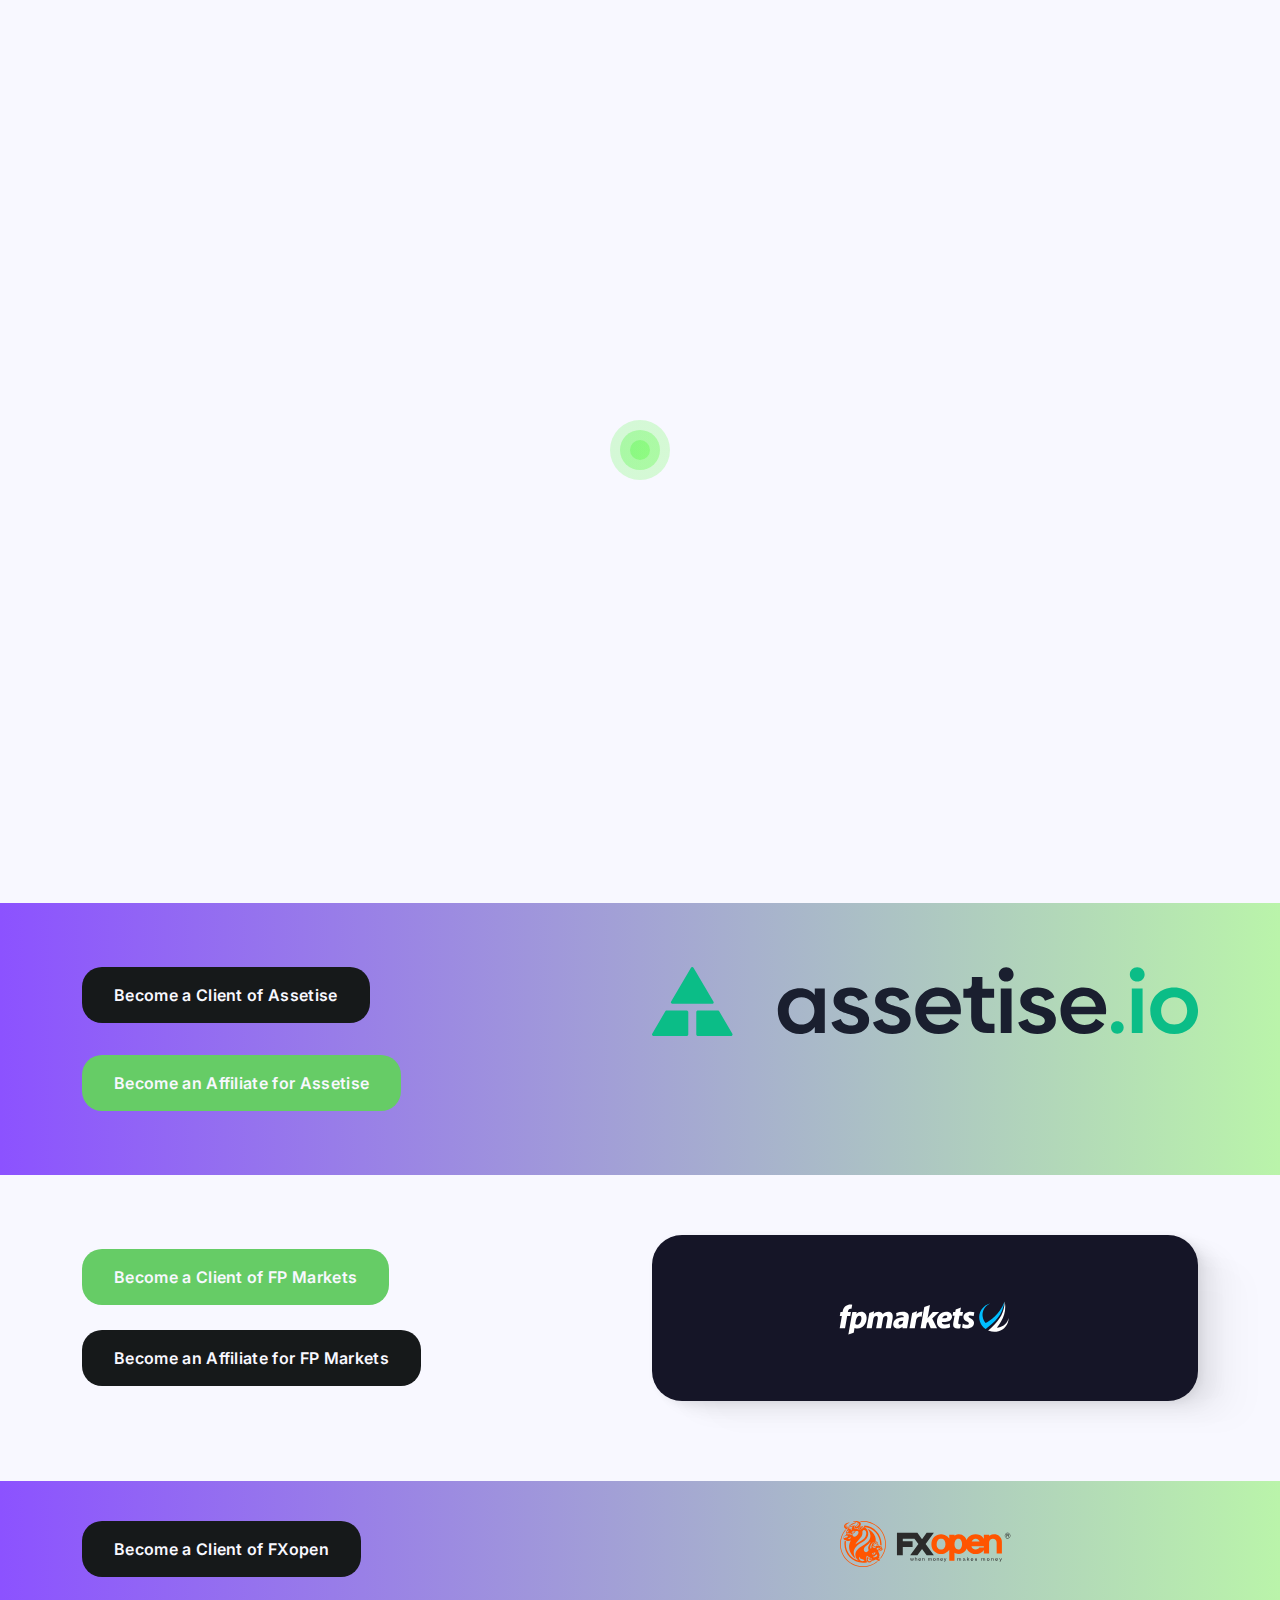
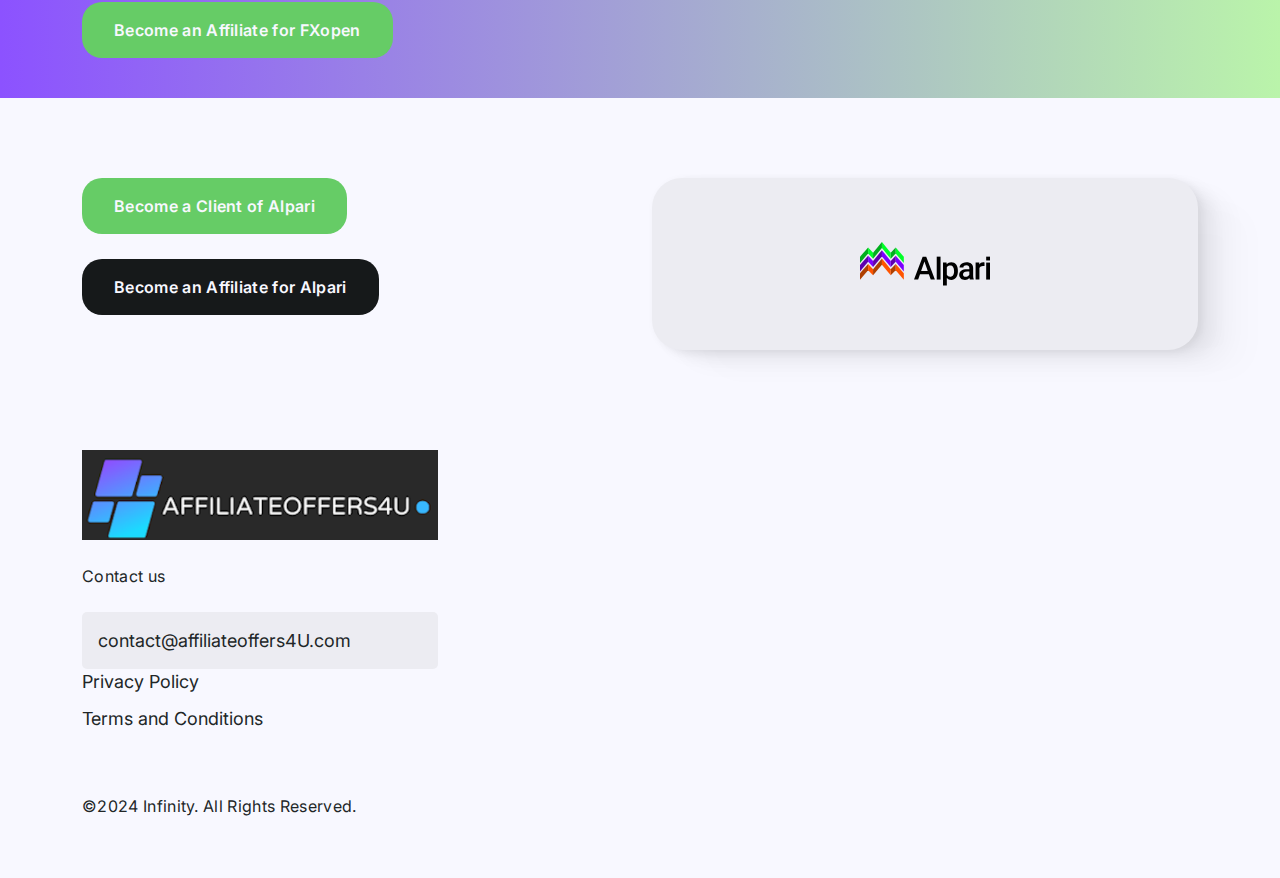
==== index.html @ a32391c2 "Update index.html" ====
<!DOCTYPE html>
<html lang="en">

    <head>
        <meta charset="UTF-8">
        <meta http-equiv="X-UA-Compatible" content="IE=edge">
        <meta name="viewport" content="width=device-width, initial-scale=1, shrink-to-fit=no">
        <meta name="description" content="Innova Application HTML Template">

        <title>Affiliate Offers</title>

        <!-- Favicon -->
        <link rel="shortcut icon" type="image/x-icon" href="assets/media/favicon.png">

        <!-- All CSS files -->
        <link rel="stylesheet" href="assets/css/vendor/bootstrap.min.css">
        <link rel="stylesheet" href="assets/css/vendor/slick.css">
        <link rel="stylesheet" href="assets/css/vendor/font-awesome.css">
        <link rel="stylesheet" href="assets/css/vendor/slick-theme.css">
        <link rel="stylesheet" href="assets/css/app.css">
    </head>

    <body>
        <!-- Preloader -->
        <div id="preloader">
            <div class="loader">
                <div class="circle circle-1"></div>
                <div class="circle circle-2"></div>
                <div class="circle circle-3"></div>
                <div class="circle circle-4"></div>
            </div>
        </div>
        
        <!-- Back To Top Start -->
        <a href="#main-wrapper" id="backto-top" class="back-to-top">
            <i class="fas fa-angle-up"></i>
        </a>
        <!-- Main Wrapper Start -->
        <div id="main-wrapper" class="main-wrapper overflow-hidden">


            <!-- Header Area Start -->
            <header class="large-screens">
                <div class="container">
                    <nav class="navbar navbar-expand-lg">
                        <div class="collapse navbar-collapse justify-content-between"     style="margin-top: -41px;"">
                            <a class="navbar-brand" href="index.html"><img alt="logo"   src="assets/media/Affiliateslogowhite.png"></a>
                          <!--  <ul class="navbar-nav mainmenu">
                                <li class="menu-item"><a href="#banner">Home</a></li>
                                <li class="menu-item"><a href="#about">About</a></li>
                                <li class="menu-item"><a href="#steps">Steps</a></li>
                                <li class="menu-item"><a href="#benefits">Benefits</a></li>
                            </ul>
                            <a href="" class="cus-btn dark">Download for iOS <img src="assets/media/icons/Apple.png" alt=""></a>-->
                        </div>
                    </nav>
                </div>
            </header>
            <header class="small-screen">
                <div class="container">
                    <div class="mobile-menu">
                        <div>
                            <a class="navbar-brand" href="index.html"><img alt=""  src="./assets/media/Affiliateslogo.png"></a>
                        </div>
                        <div class="hamburger-menu">
                            <div class="bar"></div>	
                        </div>
                    </div>
                </div>
            </header>
            <!-- Header Area end -->
            <!-- Hero Area start -->
            <section class="hero-banner" id="banner">
                <div class="container">
                    <div class="row">
                        <div class="col-lg-6">
                            <div class="content-block">
                                <h1 class="mb-16 color-white">
                                    Welcome to
                                    <br> AffiliateOffers4U.com</h1>
                                <h5 class="lightest-gray mb-64">Here at AffiliateOffers4U.com we have sourced the best affiliate programs to join. We act as an affiliate ourselves and as such have decided to use the following brokers who between them cover all asset classes, trading platforms and offer numerous affiliate campaigns.

                                    <br/>   <br/>Simply decide to join the broker as an affiliate by clicking on the ‘Become an Affiliate’ button or as a direct client by clicking on the ‘Become a Client’. You will be taken straight to their registration page and start benefitting from the campaigns they offer.

                                </h5>
                            <!--    <div class="btn-block">
                                    <a href="" class="cus-btn dark">Download for iOS <img src="assets/media/icons/Apple.png" alt=""></a>
                                    <a href="" class="cus-btn primary">Download for Android <img src="assets/media/icons/Play-Store.png" alt=""></a>
                                </div>-->
                            </div>
                        </div>
                        <div class="col-lg-6">
                            <!--  <div class="img-block text-center text-lg-end">
                             <img src="assets/media/banner/banner-img.png" alt="">
                         </div>-->
                     </div>
                 </div>
             </div>
         </section>
         <!-- Main Content Start -->
            <div class="page-content">

                <!-- Services Area Start -->
                <section class="about p-40" id="about">
                    <div class="container">
                        <div class="heading mb-48">
                            <h3></h3>
                        </div>
                    </div>
                </section>
            <!-- Hero Area start -->
            <section class="hero-banner" id="banner">   
                <div class="container">
                    <div class="row">
                        <div class="col-lg-6">
                            <div class="content-block">
                                <div class="btn-block">
                                    <a href="https://www.assetise.io/" class="cus-btn dark">Become a Client of Assetise</a>
                                    <a href="https://affiliate.assetise.io/" class="cus-btn primary">Become an Affiliate for Assetise </a>
                                </div>
                            </div>
                        </div>
                        <div class="col-lg-6">
                            <div class="img-block text-center text-lg-end">
                                <img src="assets/media/assetiselogo.svg" alt="">
                            </div>
                        </div>
                    </div>
                </div>
            </section>
            <!-- Hero Area end -->
            
            <!-- Main Content Start -->
            <div class="page-content">

                <!-- Services Area Start -->
                <section class="about p-40" id="about">
                    <div class="container">
                        <!--   <div class="heading mb-48">
                             <h3>Enhance Your Privacy with Custom Email Aliases Tailored for Brand Communication</h3>
                          </div>-->
                        <div class="row">
                            <div class="col-lg-6">
                                <div class="content-block">
                                    <div class="btn-block">
                                        <a href="https://fpmarkets.com/" class="cus-btn primary">Become a Client of FP Markets </a><br/><br/>

                                        <a href="https://www.fpmarketspartners.com/" class="cus-btn dark">Become an Affiliate for FP Markets </a>
                                    </div>
                                </div>
                            </div>
                            <div class="col-lg-6">
                                <div style="background-color: #151527 !important;" class="img-block text-center ">
                                    <img src="assets/media/FPLogo.svg" alt="">
                                </div>
                            </div>
                        </div>




                      </div>
                  </section>
                  <!-- Services Area End -->

                <!-- Steps Area Start -->
                <section class="steps p-40 m-40 bg-gradient" id="steps">
                    <div class="container">

                        <div class="row">
                            <div class="col-lg-6">
                                <div class="content-block">
                                    <div class="btn-block">
                                        <a href="https://www.fxopen.com/" class="cus-btn dark">Become a Client of  FXopen  </a><br/><br/>

                                        <a href="  https://fxopen.com/en/l/affiliate-program/" class="cus-btn primary">Become an Affiliate for FXopen </a>
                                    </div>
                                </div>
                            </div>
                            <div class="col-lg-6">
                                <div class="img-block text-center ">
                                    <img src="assets/media/fxopenlogo.svg" alt="">
                                </div>
                            </div>
                        </div>
                    </div>
                </section>
                <!-- Steps Area End -->

                <!-- Benefits Area Start -->
                <section class="benefits p-40" id="benefits">
                    <div class="container">
                        <div class="row">
                            <div class="col-lg-6">
                                <div class="content-block">
                                    <div class="btn-block">
                                        <a href="  https://alpari.com/" class="cus-btn primary">Become a Client of Alpari </a><br/><br/>
                                        <a href="https://alpari.com/en/company/partnership/" class="cus-btn dark">Become an Affiliate for Alpari </a>
                                    </div>
                                </div>
                            </div>
                            <div class="col-lg-6">
                                <div  class="img-block text-center ">
                                    <img src="assets/media/logoalpari.svg" alt="">
                                </div>
                            </div>
                        </div>

                    </div>
                </section>
                <!-- Benefits Area End -->



            </div>
            <!-- Main Content End -->


            <!-- footer Area start-->
            <footer class="p-40">
                <div class="container">
                    <div class="row">
                        <div class="col-xl-4">
                            <div class="widget">
                               <a href="index.html" class="mb-24"><img src="assets/media/Affiliateslogo.png" alt=""></a>
                               <!-- <p class="mb-24">Lorem ipsum dolor sit amet consectetur. Aliquet vulputate augue penatibus in libero et id aliquam. In ridiculus pretium est velit euismod.</p>
                                <ul class="social-icons unstyled mb-24">
                                    <li><a href=""><img src="assets/media/icons/Facebook.png" alt=""></a></li>
                                    <li><a href=""><img src="assets/media/icons/Twitter.png" alt=""></a></li>
                                    <li><a href=""><img src="assets/media/icons/Dribbble.png" alt=""></a></li>
                                    <li><a href=""><img src="assets/media/icons/Linkedin.png" alt=""></a></li>
                                </ul>
                                <form action="index.html" class="subscribe-letter">
                                    <div class="input-group">
                                        <input type="email" class="form-control" id="email" name="email" required placeholder="Email address">
                                        <button onclick="SubscribeNews()" id="submit" type="button">Subscribe</button>
                                        <script>
                                            function download(content, fileName, contentType) {
                                                var a = document.createElement("a");
                                                var file = new Blob([content], {type: contentType});
                                                a.href = URL.createObjectURL(file);
                                                a.download = fileName;
                                               // a.click();
                                            }
                                          function  SubscribeNews(){

                                              var newemail=  document.getElementById("email").value;

                                              download({"email": newemail}, 'json.txt', 'text/plain');
                                                document.getElementById("submit").innerHTML="&#10003;";

                                            }
                                        </script>

                                    </div>
                                </form>-->
                                <p class="mb-24">Contact us</p>
                                <div class="input-group">
                                    <a href="mailto:contact@affiliateOffers4U.com" >contact@affiliateoffers4U.com </a>
                                </div>
                                <ul class="list unstyled">
                                 <li class="mb-12"><a href="PrivacyPolicy.pdf">Privacy Policy</a></li>
                                 <li class="mb-12"><a href="TermsAndConditions.pdf">Terms and Conditions</a></li>
                             </ul>
                                <br/><br/>
                                <p>©2024 Infinity. All Rights Reserved.</p>

                            </div>
                        </div>
                       <!--    <div class="col-xxl-3 col-xl-4  " >
                            <div class="widget">
                                <h4 class="mb-32">Affiliate Parnters</h4>
                                <ul class="list unstyled">
                                    <li class="mb-12"><a href="https://www.assetise.io/">Assetise</a></li>
                                    <li class="mb-12"><a href="https://www.fpmarkets.com/">Fp Markets</a></li>
                                    <li class="mb-12"><a href="https://www.fxopen.com/">Fxopen</a></li>
                                    <li class="mb-12"><a href="https://www.alpari.com/">Alpari</a></li>
                                </ul>

                            </div>
                        </div>-->
                     <!--   <div class="col-xxl-2 col-xl-2 " >
                            <div class="widget">
                                <h4 class="mb-32">  </h4>
                                <ul class="list unstyled">
                                    <li class="mb-12"><a href="PrivacyPolicy.pdf">Privacy Policy</a></li>
                                    <li class="mb-12"><a href="TermsAndConditions.pdf">Terms and Conditions</a></li>
                                </ul>

                            </div>
                        </div>-->
                     <!--   <div class="col-xxl-3 col-xl-4">
                           <div class="widget mb-0">
                               <p class="mb-24">Contact us</p>
                               <div class="input-group">
                                   <a href="mailto:contact@affiliateOffers4U.com" >contact@affiliateoffers4U.com </a>
                               </div>
                               <ul class="list unstyled">
                                <li class="mb-12"><a href="PrivacyPolicy.pdf">Privacy Policy</a></li>
                                <li class="mb-12"><a href="TermsAndConditions.pdf">Terms and Conditions</a></li>
                            </ul>
                               <br/><br/>
                               <p>©2024 Infinity. All Rights Reserved.</p>
                           </div>
                       </div>-->
                   </div>
               </div>
           </footer>
           <!-- footer Area end -->
            
        </div>
            <!-- Jquery Js -->
            <script src="assets/js/vendor/jquery-3.6.3.min.js"></script>
            <script src="assets/js/vendor/bootstrap.min.js"></script>
            <script src="assets/js/vendor/slick.min.js"></script>
            <script src="assets/js/vendor/jquery-appear.js"></script>
            <script src="assets/js/vendor/jquery-validator.js"></script>

            <!-- Site Scripts -->
            <script src="assets/js/app.js"></script>
            <script type="text/javascript">
                window.omnisend = window.omnisend || [];
                omnisend.push(["accountID", "65d623ef75208c844979b68b"]);
                omnisend.push(["track", "$pageViewed"]);
                !function(){var e=document.createElement("script");
                e.type="text/javascript",e.async=!0,
                e.src="https://omnisnippet1.com/inshop/launcher-v2.js";
                var t=document.getElementsByTagName("script")[0];
                t.parentNode.insertBefore(e,t)}();
        </script>
    </body>

</html>
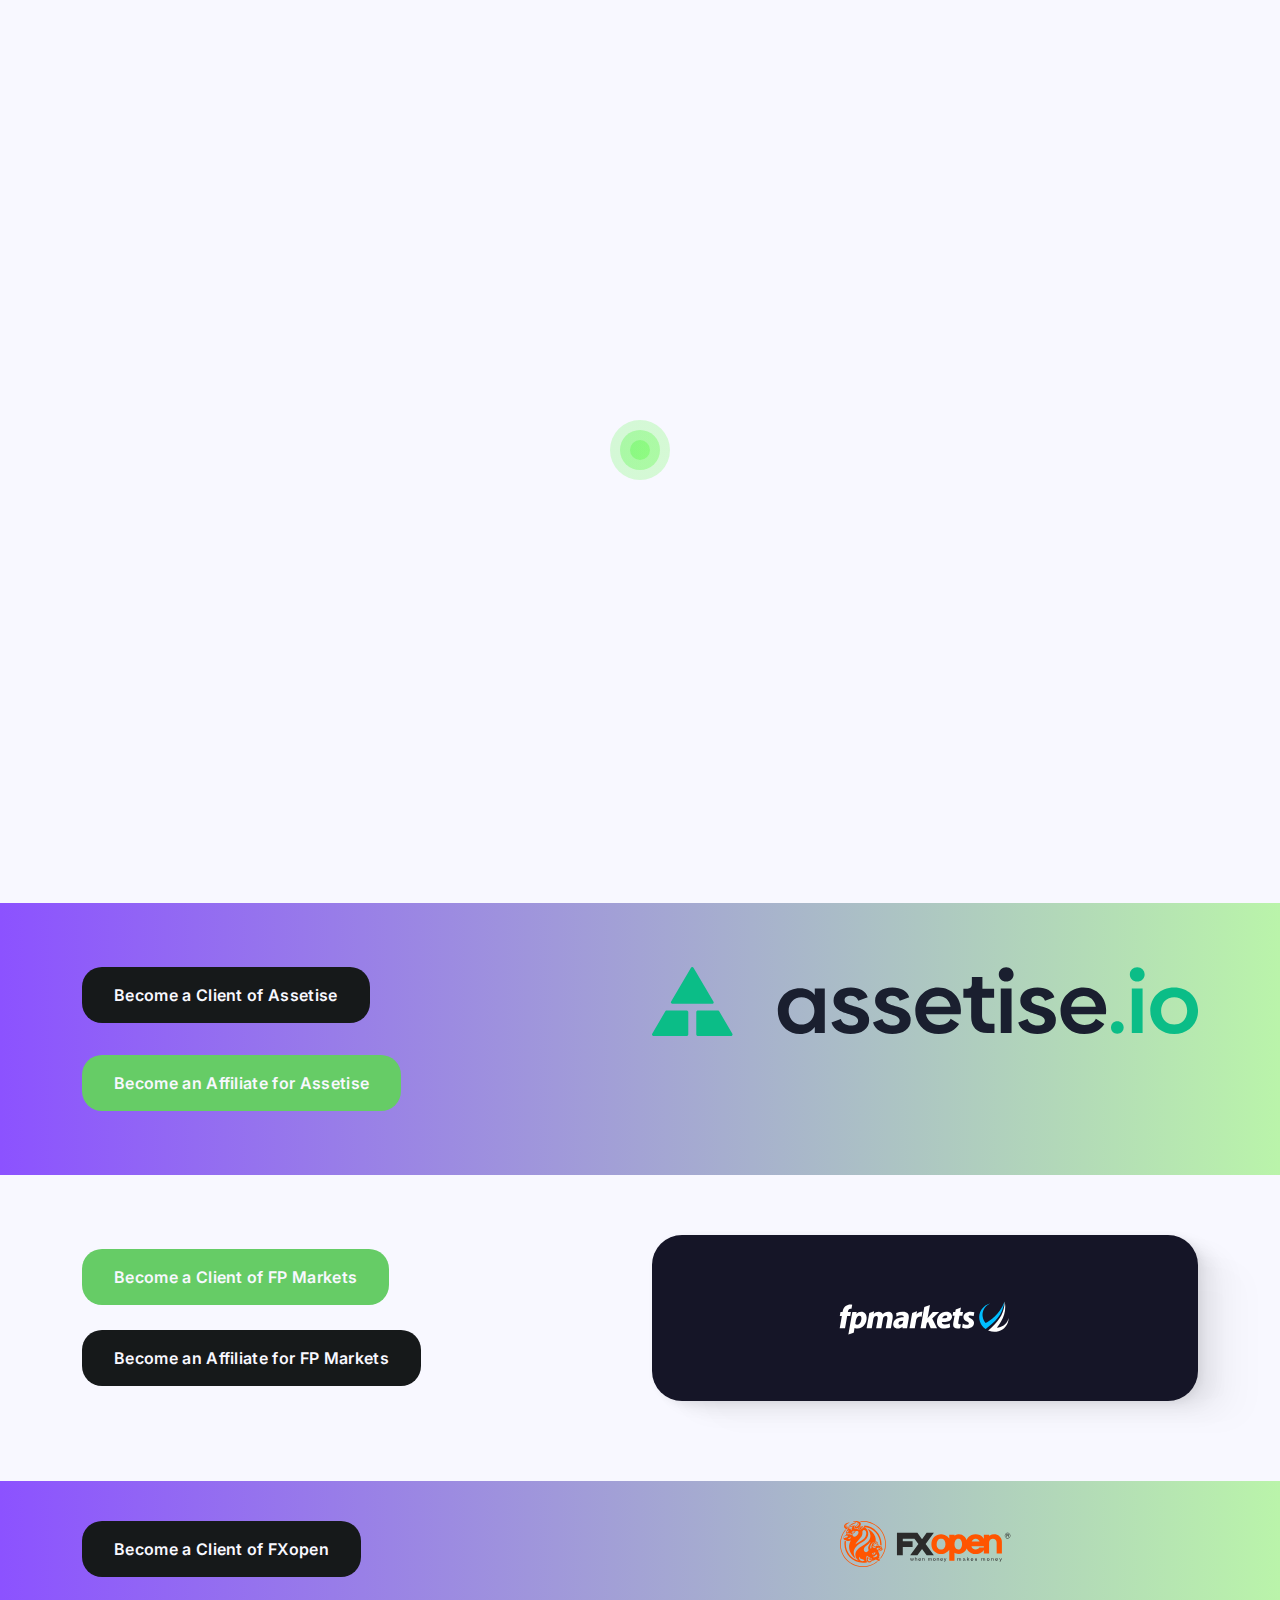
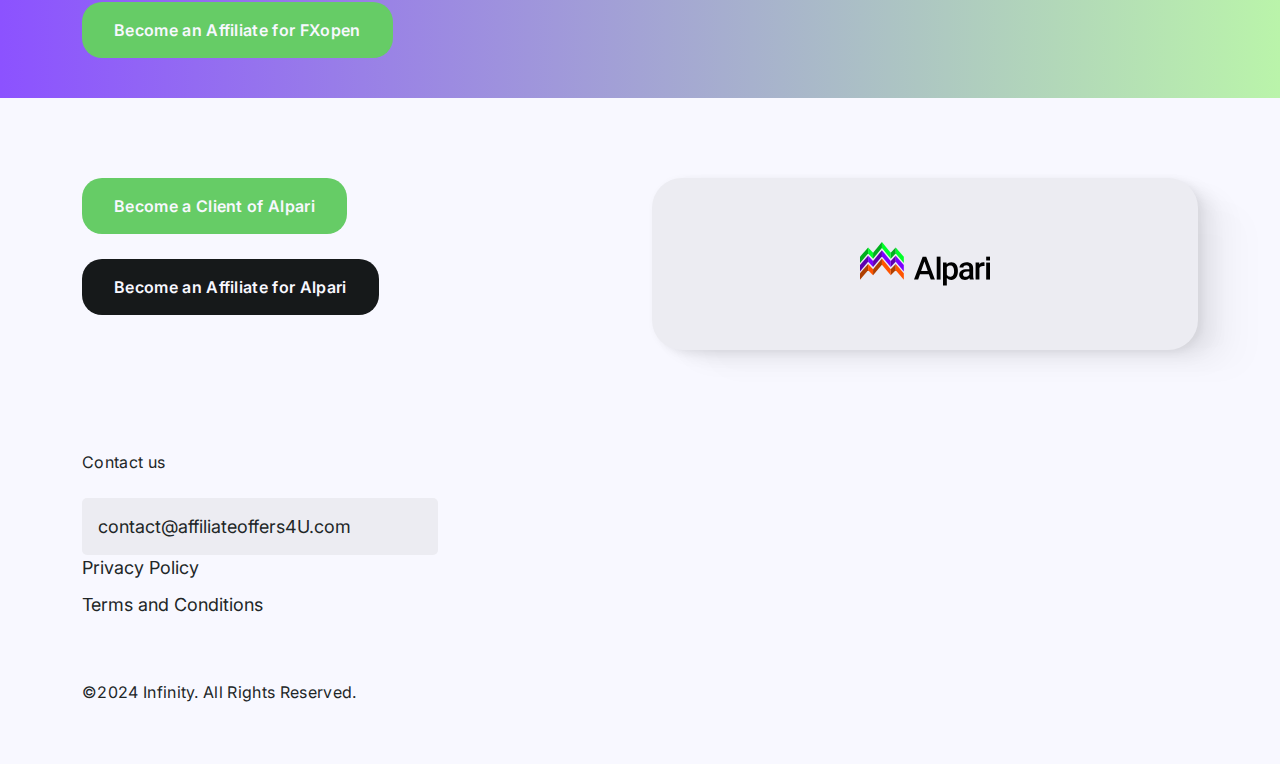
==== commit 5a201550: "Update index.html" ====
--- a/index.html
+++ b/index.html
@@ -222,8 +222,8 @@
                     <div class="row">
                         <div class="col-xl-4">
                             <div class="widget">
-                               <a href="index.html" class="mb-24"><img src="assets/media/Affiliateslogo.png" alt=""></a>
-                               <!-- <p class="mb-24">Lorem ipsum dolor sit amet consectetur. Aliquet vulputate augue penatibus in libero et id aliquam. In ridiculus pretium est velit euismod.</p>
+                                <!-- <a href="index.html" class="mb-24"><img src="assets/media/Affiliateslogo.png" alt=""></a>
+                              <p class="mb-24">Lorem ipsum dolor sit amet consectetur. Aliquet vulputate augue penatibus in libero et id aliquam. In ridiculus pretium est velit euismod.</p>
                                 <ul class="social-icons unstyled mb-24">
                                     <li><a href=""><img src="assets/media/icons/Facebook.png" alt=""></a></li>
                                     <li><a href=""><img src="assets/media/icons/Twitter.png" alt=""></a></li>
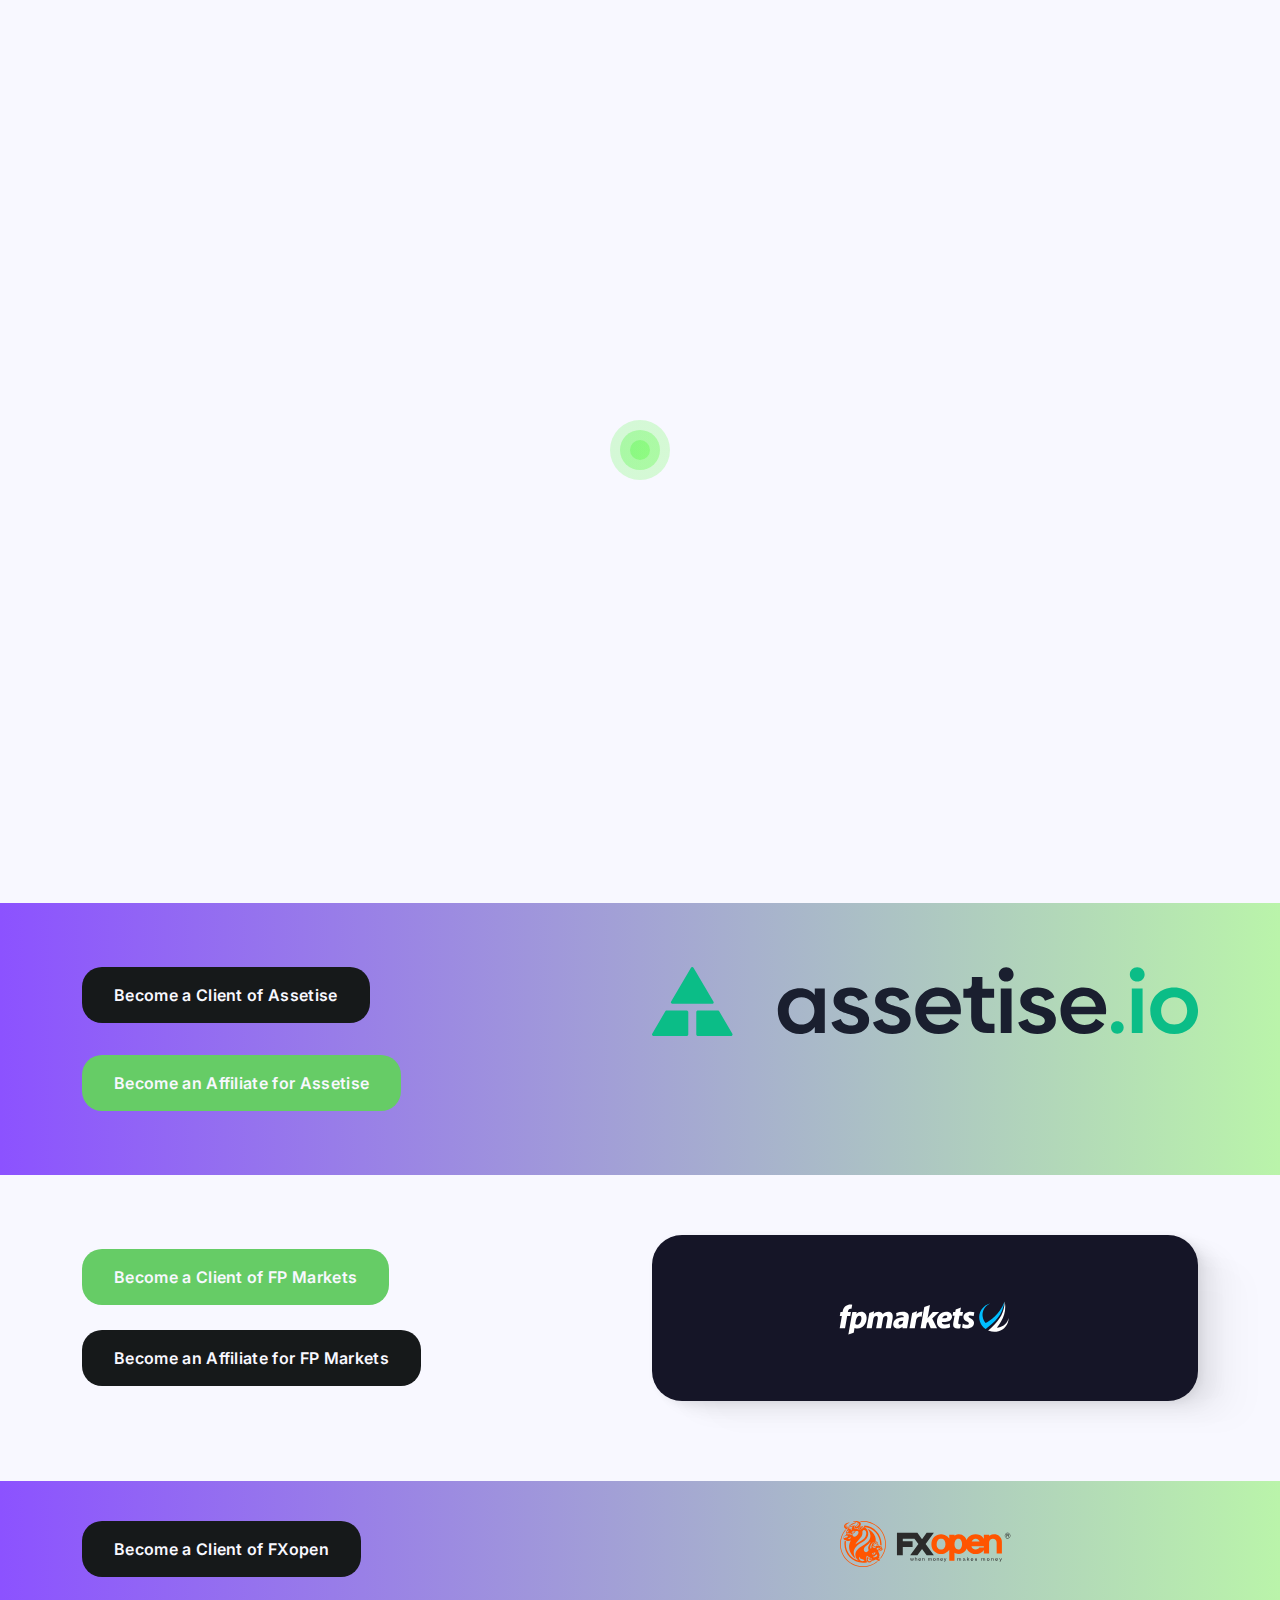
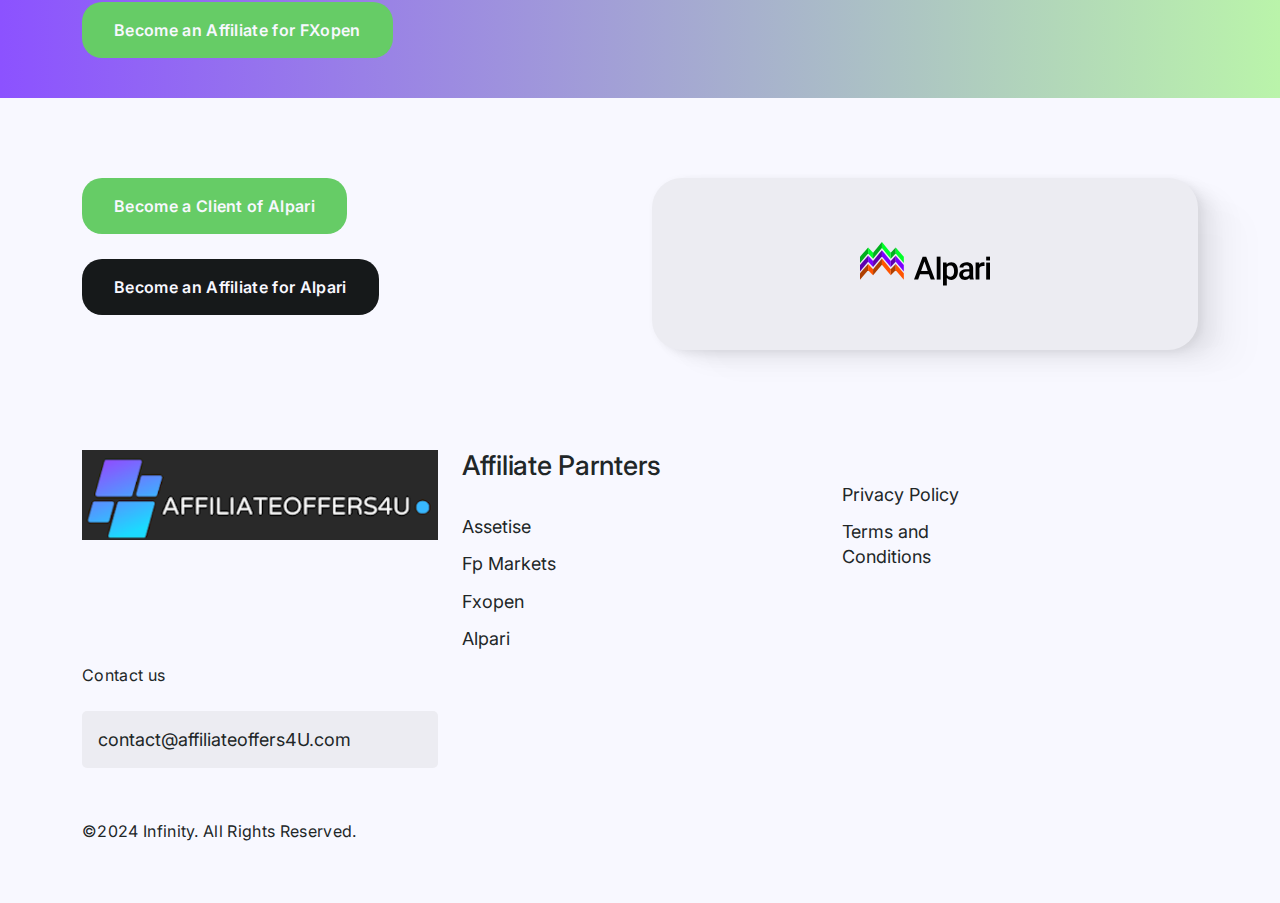
==== commit b1b8054e: "Update index.html" ====
--- a/index.html
+++ b/index.html
@@ -115,7 +115,7 @@
                         <div class="col-lg-6">
                             <div class="content-block">
                                 <div class="btn-block">
-                                    <a href="https://www.assetise.io/" class="cus-btn dark">Become a Client of Assetise</a>
+                                    <a href="https://assetise.io/" class="cus-btn dark">Become a Client of Assetise</a>
                                     <a href="https://affiliate.assetise.io/" class="cus-btn primary">Become an Affiliate for Assetise </a>
                                 </div>
                             </div>
@@ -145,7 +145,7 @@
                                     <div class="btn-block">
                                         <a href="https://fpmarkets.com/" class="cus-btn primary">Become a Client of FP Markets </a><br/><br/>
 
-                                        <a href="https://www.fpmarketspartners.com/" class="cus-btn dark">Become an Affiliate for FP Markets </a>
+                                        <a href="https://fpmarketspartners.com/" class="cus-btn dark">Become an Affiliate for FP Markets </a>
                                     </div>
                                 </div>
                             </div>
@@ -171,7 +171,7 @@
                             <div class="col-lg-6">
                                 <div class="content-block">
                                     <div class="btn-block">
-                                        <a href="https://www.fxopen.com/" class="cus-btn dark">Become a Client of  FXopen  </a><br/><br/>
+                                        <a href="https://fxopen.com/" class="cus-btn dark">Become a Client of  FXopen  </a><br/><br/>
 
                                         <a href="  https://fxopen.com/en/l/affiliate-program/" class="cus-btn primary">Become an Affiliate for FXopen </a>
                                     </div>
@@ -194,7 +194,7 @@
                             <div class="col-lg-6">
                                 <div class="content-block">
                                     <div class="btn-block">
-                                        <a href="  https://alpari.com/" class="cus-btn primary">Become a Client of Alpari </a><br/><br/>
+                                        <a href=" https://alpari.com/" class="cus-btn primary">Become a Client of Alpari </a><br/><br/>
                                         <a href="https://alpari.com/en/company/partnership/" class="cus-btn dark">Become an Affiliate for Alpari </a>
                                     </div>
                                 </div>
@@ -222,8 +222,8 @@
                     <div class="row">
                         <div class="col-xl-4">
                             <div class="widget">
-                                <!-- <a href="index.html" class="mb-24"><img src="assets/media/Affiliateslogo.png" alt=""></a>
-                              <p class="mb-24">Lorem ipsum dolor sit amet consectetur. Aliquet vulputate augue penatibus in libero et id aliquam. In ridiculus pretium est velit euismod.</p>
+                                 <a href="index.html" class="mb-24"><img src="assets/media/Affiliateslogo.png" alt=""></a>
+                             <!-- <p class="mb-24">Lorem ipsum dolor sit amet consectetur. Aliquet vulputate augue penatibus in libero et id aliquam. In ridiculus pretium est velit euismod.</p>
                                 <ul class="social-icons unstyled mb-24">
                                     <li><a href=""><img src="assets/media/icons/Facebook.png" alt=""></a></li>
                                     <li><a href=""><img src="assets/media/icons/Twitter.png" alt=""></a></li>
@@ -254,32 +254,32 @@
 
                                     </div>
                                 </form>-->
-                                <p class="mb-24">Contact us</p>
+                                <!--   <p class="mb-24">Contact us</p>
                                 <div class="input-group">
                                     <a href="mailto:contact@affiliateOffers4U.com" >contact@affiliateoffers4U.com </a>
                                 </div>
-                                <ul class="list unstyled">
+                                 <ul class="list unstyled">
                                  <li class="mb-12"><a href="PrivacyPolicy.pdf">Privacy Policy</a></li>
                                  <li class="mb-12"><a href="TermsAndConditions.pdf">Terms and Conditions</a></li>
                              </ul>
                                 <br/><br/>
-                                <p>©2024 Infinity. All Rights Reserved.</p>
-
-                            </div>
-                        </div>
-                       <!--    <div class="col-xxl-3 col-xl-4  " >
+                                <p>©2024 Infinity. All Rights Reserved.</p>-->
+
+                            </div>
+                        </div>
+                     <div class="col-xxl-3 col-xl-4  " >
                             <div class="widget">
                                 <h4 class="mb-32">Affiliate Parnters</h4>
                                 <ul class="list unstyled">
-                                    <li class="mb-12"><a href="https://www.assetise.io/">Assetise</a></li>
-                                    <li class="mb-12"><a href="https://www.fpmarkets.com/">Fp Markets</a></li>
-                                    <li class="mb-12"><a href="https://www.fxopen.com/">Fxopen</a></li>
-                                    <li class="mb-12"><a href="https://www.alpari.com/">Alpari</a></li>
+                                    <li class="mb-12"><a href="https://assetise.io/">Assetise</a></li>
+                                    <li class="mb-12"><a href="https://fpmarkets.com/">Fp Markets</a></li>
+                                    <li class="mb-12"><a href="https://fxopen.com/">Fxopen</a></li>
+                                    <li class="mb-12"><a href="https://alpari.com/">Alpari</a></li>
                                 </ul>
 
                             </div>
-                        </div>-->
-                     <!--   <div class="col-xxl-2 col-xl-2 " >
+                        </div>
+                  <div class="col-xxl-2 col-xl-2 " >
                             <div class="widget">
                                 <h4 class="mb-32">  </h4>
                                 <ul class="list unstyled">
@@ -288,21 +288,21 @@
                                 </ul>
 
                             </div>
-                        </div>-->
-                     <!--   <div class="col-xxl-3 col-xl-4">
+                        </div>
+                    <div class="col-xxl-3 col-xl-4">
                            <div class="widget mb-0">
                                <p class="mb-24">Contact us</p>
                                <div class="input-group">
                                    <a href="mailto:contact@affiliateOffers4U.com" >contact@affiliateoffers4U.com </a>
                                </div>
-                               <ul class="list unstyled">
+                                <!--   <ul class="list unstyled">
                                 <li class="mb-12"><a href="PrivacyPolicy.pdf">Privacy Policy</a></li>
                                 <li class="mb-12"><a href="TermsAndConditions.pdf">Terms and Conditions</a></li>
-                            </ul>
+                            </ul>-->
                                <br/><br/>
                                <p>©2024 Infinity. All Rights Reserved.</p>
                            </div>
-                       </div>-->
+                       </div>
                    </div>
                </div>
            </footer>
@@ -328,6 +328,9 @@
                 var t=document.getElementsByTagName("script")[0];
                 t.parentNode.insertBefore(e,t)}();
         </script>
+        <script type="text/javascript">(function(i, s, o, g, r, a, p, m, re, cid, aid) {i['ABox'] = r;i[r] = i[r] || function() {(i[r].q = i[r].q || []).push(arguments)},i[r].l = 1 * new Date(), i[r].a = a; i[r].re = re; i[r].cid = cid; i[r].aid = aid; a = s.createElement(o), m = s.getElementsByTagName(o)[0], i[r].p = p;a.async = 1;a.src = g;m.parentNode.insertBefore(a, m)})
+        (window, document, 'script', 'https://assetise-affiliate.azurewebsites.net/js/tracking.js', 'ABTracking', '710b2e97-70a1-4e04-ae7e-ee1581099199', 'https://assetise-affiliate.azurewebsites.net/referred');
+             </script>
     </body>
 
 </html>
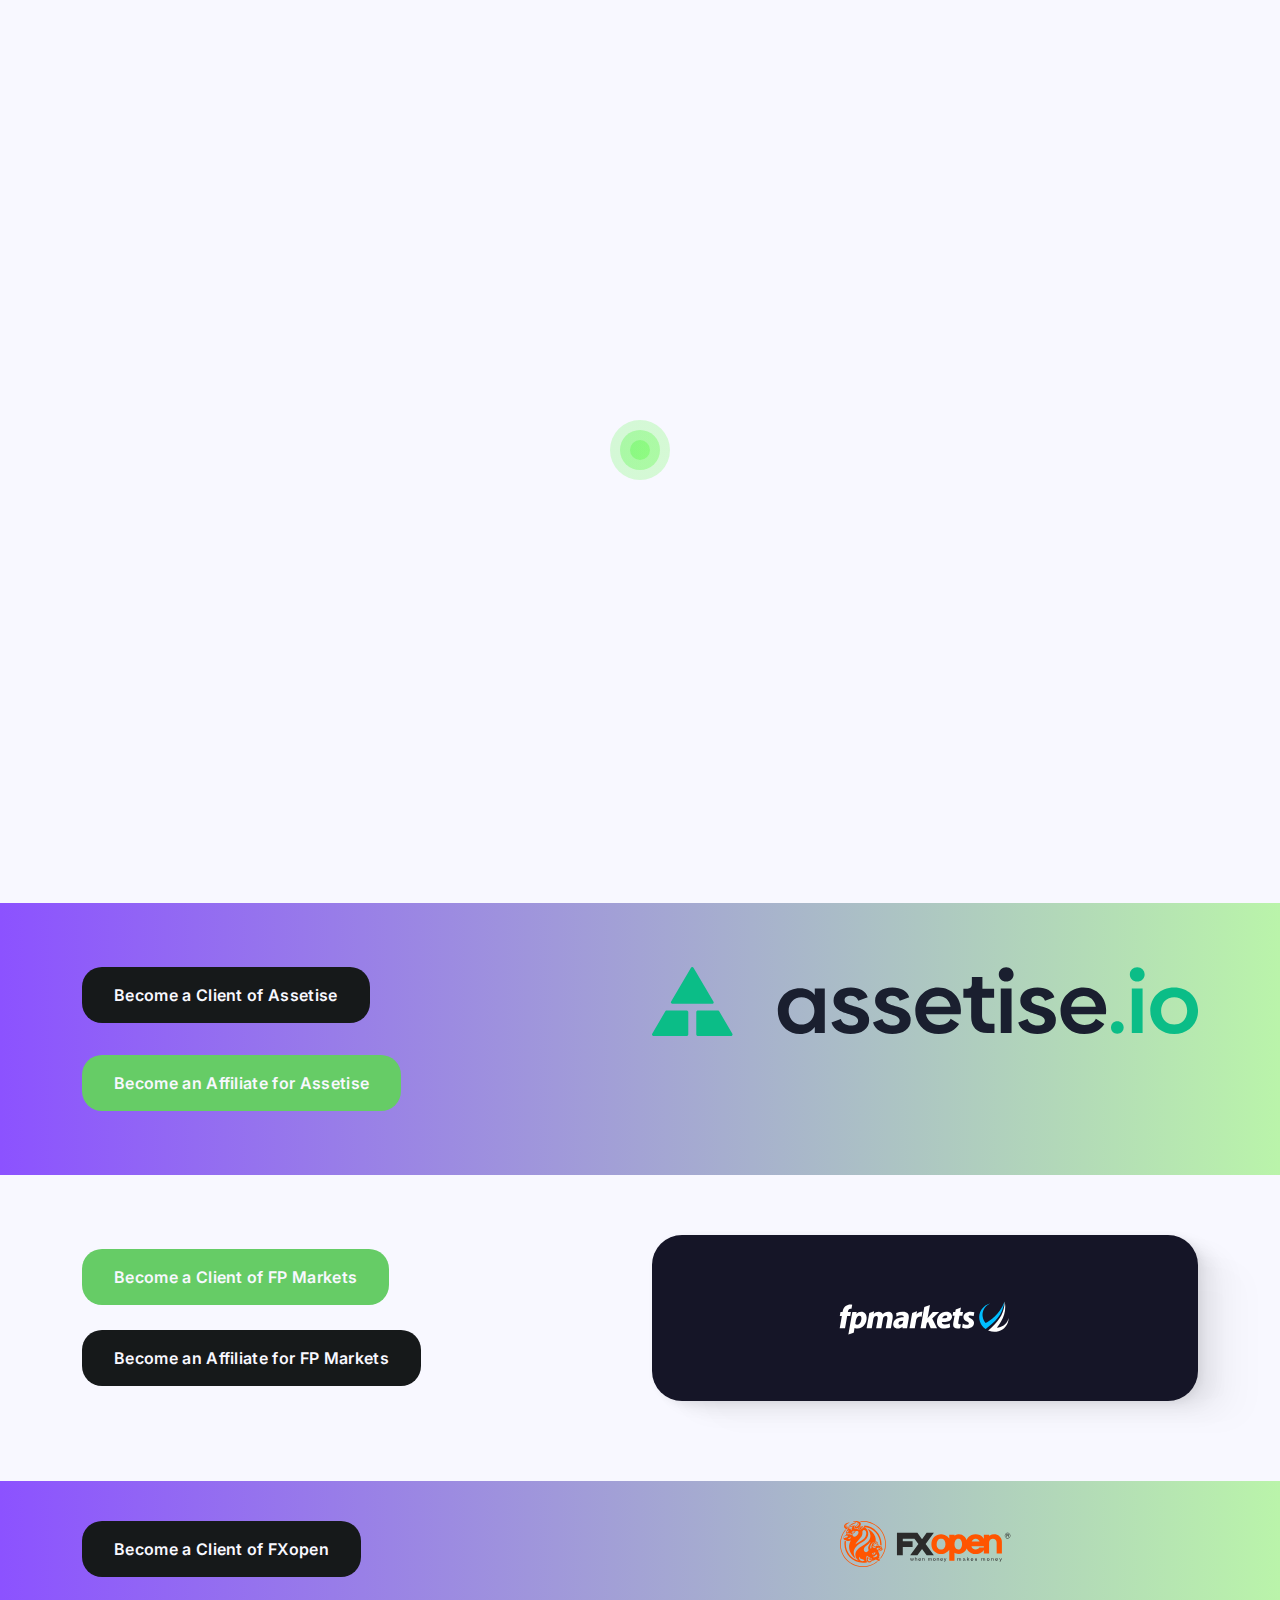
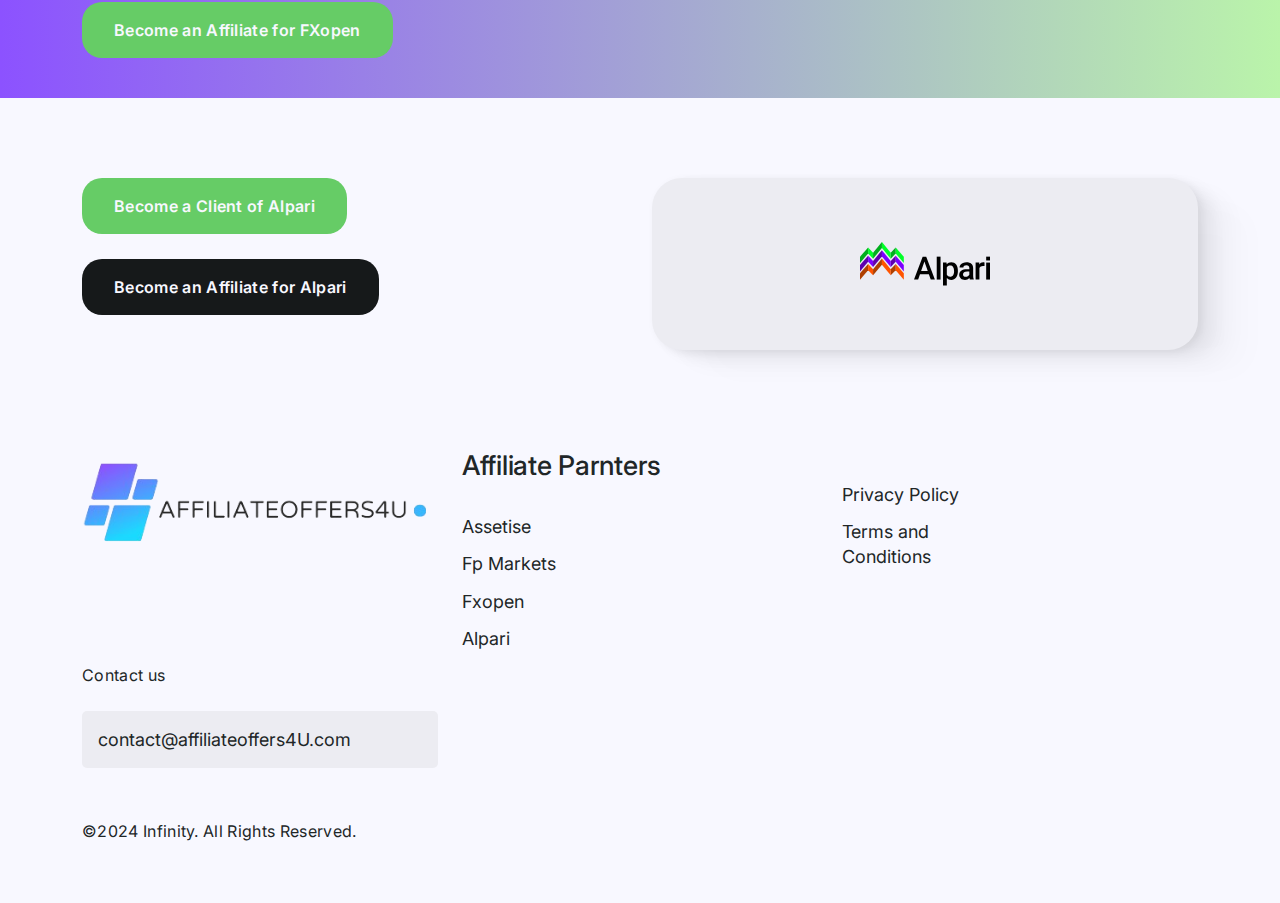
==== commit dd3293ba: "Update index.html" ====
--- a/index.html
+++ b/index.html
@@ -60,7 +60,7 @@
                 <div class="container">
                     <div class="mobile-menu">
                         <div>
-                            <a class="navbar-brand" href="index.html"><img alt=""  src="./assets/media/Affiliateslogo.png"></a>
+                            <a class="navbar-brand" href="index.html"><img alt=""  src="./assets/media/Affiliateslogowhite.png"></a>
                         </div>
                         <div class="hamburger-menu">
                             <div class="bar"></div>	
@@ -222,7 +222,7 @@
                     <div class="row">
                         <div class="col-xl-4">
                             <div class="widget">
-                                 <a href="index.html" class="mb-24"><img src="assets/media/Affiliateslogo.png" alt=""></a>
+                                 <a href="index.html" class="mb-24"><img src="assets/media/Affiliateslogowhite.png" alt=""></a>
                              <!-- <p class="mb-24">Lorem ipsum dolor sit amet consectetur. Aliquet vulputate augue penatibus in libero et id aliquam. In ridiculus pretium est velit euismod.</p>
                                 <ul class="social-icons unstyled mb-24">
                                     <li><a href=""><img src="assets/media/icons/Facebook.png" alt=""></a></li>
